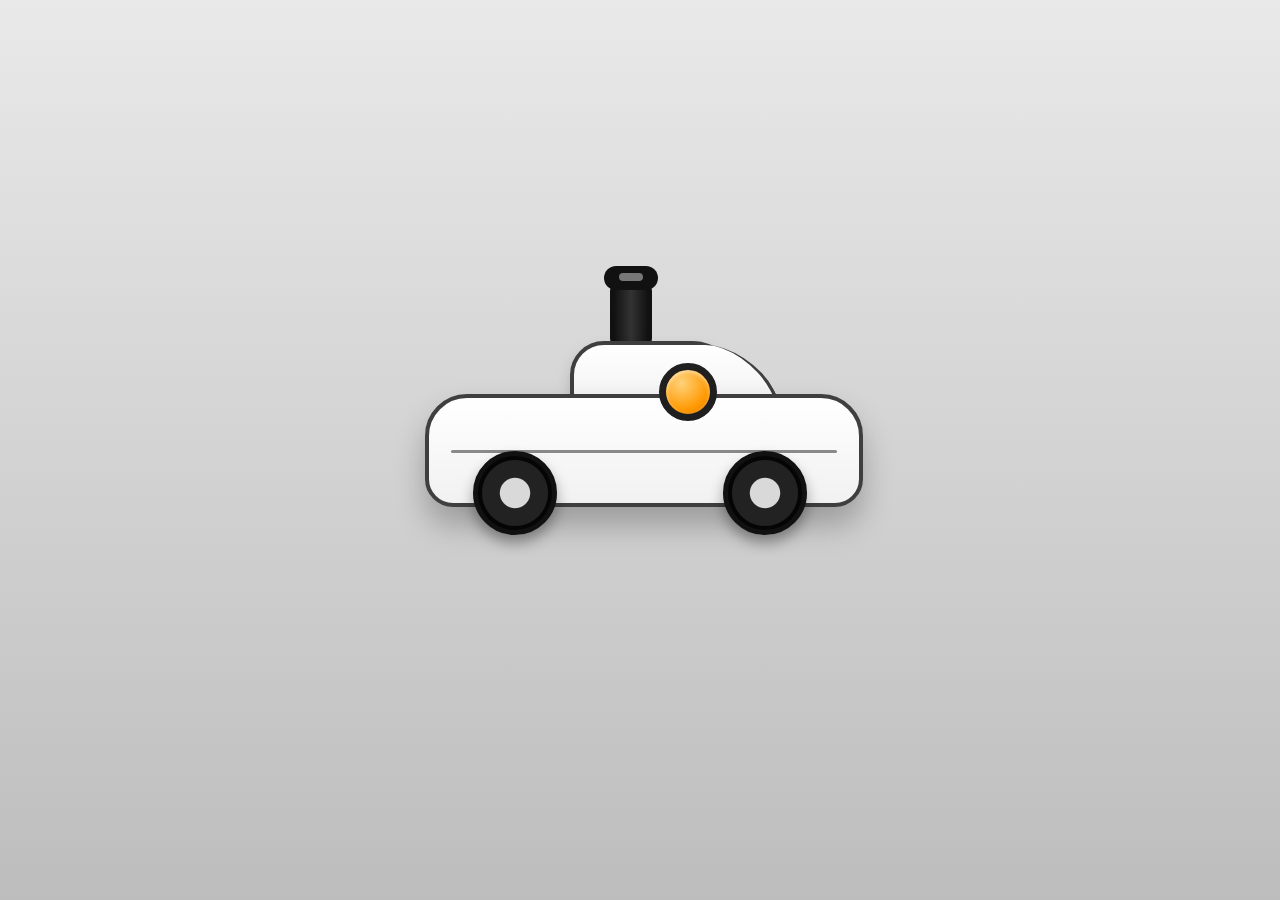
==== car.html @ bdf12ac7 "عربة التنظيف" ====
<!DOCTYPE html>
<html lang="en">
<head>
<meta charset="UTF-8" />
<title>Clean Robot Vehicle</title>

<style>
  body {
    margin: 0;
    height: 100vh;
    background: linear-gradient(180deg, #e9e9e9, #bdbdbd);
    display: flex;
    justify-content: center;
    align-items: center;
  }

  .vehicle {
    position: relative;
    width: 430px;
    height: 170px;
  }

  .body {
    position: absolute;
    bottom: 28px;
    width: 430px;
    height: 105px;
    background: linear-gradient(180deg, #ffffff 0%, #f1f1f1 100%);
    border: 4px solid #3f3f3f;
    border-radius: 42px 42px 28px 28px;
    box-shadow: 0 18px 30px rgba(0,0,0,0.25);
  }

  .body::after {
    content: "";
    position: absolute;
    top: 52px;
    left: 22px;
    right: 22px;
    height: 3px;
    background: #8a8a8a;
    border-radius: 10px;
  }

  .cabin {
    position: absolute;
    left: 145px;
    bottom: 108px;
    width: 160px;
    height: 78px;
    background: linear-gradient(180deg, #ffffff 0%, #eeeeee 100%);
    border: 4px solid #3f3f3f;
    border-radius: 34px 46px 24px 24px;
    box-shadow: 0 8px 15px rgba(0,0,0,0.15);
  }

  .cabin::after {
    content: "";
    position: absolute;
    right: -38px;
    bottom: -4px;
    width: 70px;
    height: 78px;
    background: linear-gradient(180deg, #ffffff 0%, #eeeeee 100%);
    border-right: 4px solid #3f3f3f;
    border-bottom: 4px solid #3f3f3f;
    border-radius: 0 45px 24px 0;
    transform: skewX(28deg);
  }

  .pipe {
    position: absolute;
    left: 185px;
    bottom: 185px;
    width: 34px;
    height: 62px;
    background: linear-gradient(90deg, #111, #333, #111);
    border-radius: 12px;
    border: 4px solid #111;
  }

  .pipe::before {
    content: "";
    position: absolute;
    top: -18px;
    left: -10px;
    width: 54px;
    height: 24px;
    background: #111;
    border-radius: 14px;
  }

  .pipe::after {
    content: "";
    position: absolute;
    top: -11px;
    left: 5px;
    width: 24px;
    height: 8px;
    background: #777;
    border-radius: 8px;
  }

  .window {
    position: absolute;
    left: 85px;
    top: 18px;
    width: 44px;
    height: 44px;
    background: radial-gradient(circle at 35% 30%, #ffd27a, #ff9800 65%, #d86f00);
    border: 7px solid #1f1f1f;
    border-radius: 50%;
    z-index: 3;
    box-shadow: inset 0 2px 4px rgba(255,255,255,0.6);
  }

  .wheel {
    position: absolute;
    bottom: 0;
    width: 74px;
    height: 74px;
    background: radial-gradient(circle, #d9d9d9 0 28%, #222 30% 62%, #050505 64%);
    border-radius: 50%;
    border: 5px solid #111;
    box-shadow: 0 8px 14px rgba(0,0,0,0.35);
  }

  .wheel.left {
    left: 48px;
  }

  .wheel.right {
    right: 48px;
  }
</style>
</head>

<body>
  <div class="vehicle">
    <div class="pipe"></div>

    <div class="cabin">
      <div class="window"></div>
    </div>

    <div class="body"></div>

    <div class="wheel left"></div>
    <div class="wheel right"></div>
  </div>
</body>
</html>
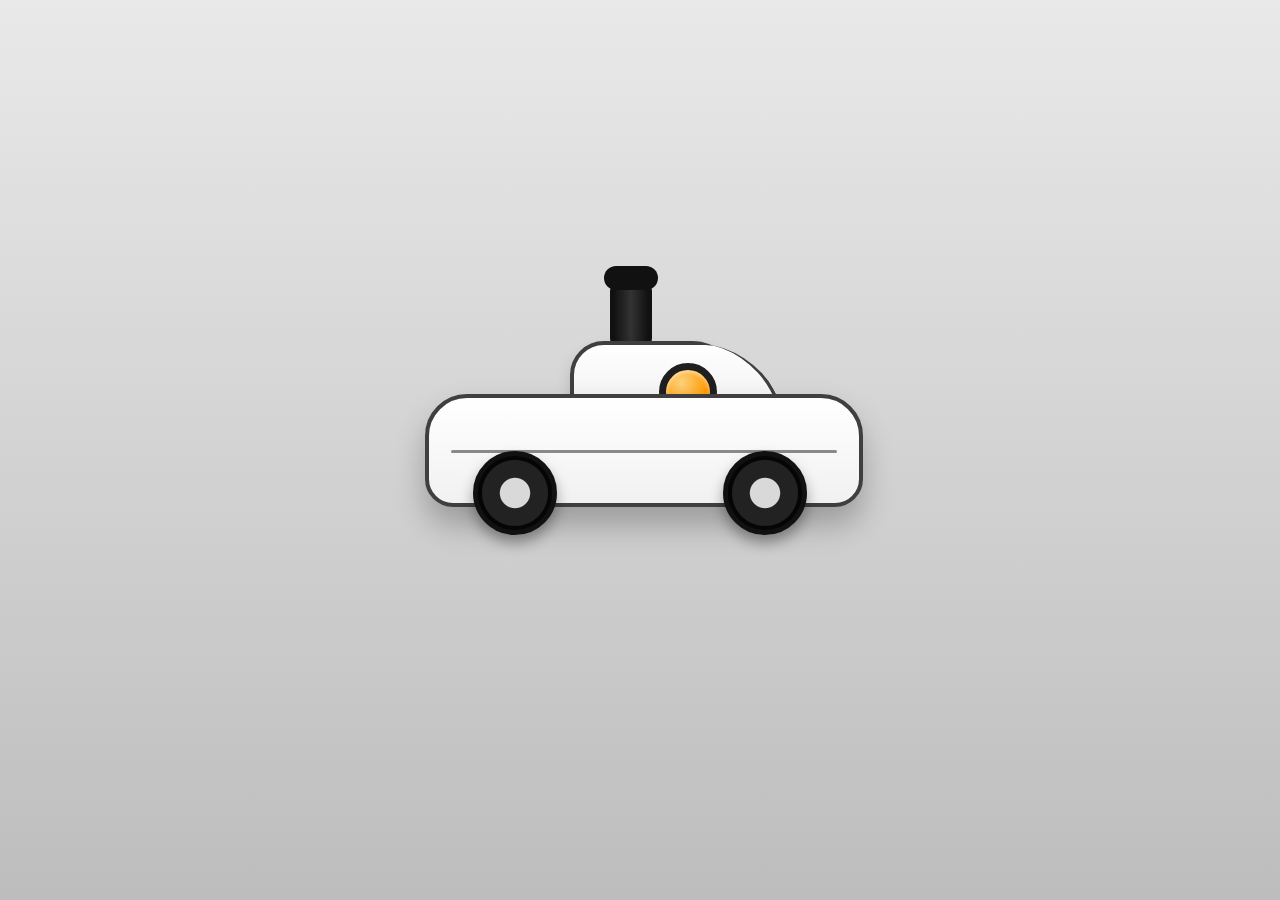
==== commit 4146ce40: "عرض" ====
--- a/car.html
+++ b/car.html
@@ -2,7 +2,7 @@
 <html lang="en">
 <head>
 <meta charset="UTF-8" />
-<title>Clean Robot Vehicle</title>
+<title>Robot Vehicle with Dark Smoke</title>
 
 <style>
   body {
@@ -12,6 +12,7 @@
     display: flex;
     justify-content: center;
     align-items: center;
+    overflow: hidden;
   }
 
   .vehicle {
@@ -20,6 +21,50 @@
     height: 170px;
   }
 
+  /* --- تأثير الدخان الداكن --- */
+  .smoke-container {
+    position: absolute;
+    left: 192px; /* تم تعديله ليتوسط المدخنة */
+    bottom: 240px; /* مكان خروج الدخان */
+    width: 20px;
+    height: 100px;
+  }
+
+  .smoke {
+    position: absolute;
+    bottom: 0;
+    width: 18px; /* تكبير الحجم قليلاً */
+    height: 18px;
+    /* --- تعديل اللون: رمادي داكن جداً وشبه معتم --- */
+    background: rgba(30, 30, 30, 0.9);
+    border-radius: 50%;
+    opacity: 0;
+    filter: blur(4px); /* تقليل التغبيش قليلاً ليظل داكناً */
+    animation: rise 2s infinite ease-out;
+  }
+
+  /* جعل جزيئات الدخان تخرج بتوقيتات وأماكن مختلفة قليلاً */
+  .smoke:nth-child(2) { animation-delay: 0.6s; left: 6px; }
+  .smoke:nth-child(3) { animation-delay: 1.2s; left: -4px; }
+  .smoke:nth-child(4) { animation-delay: 1.8s; left: 2px; } /* إضافة جزئ رابع */
+
+  @keyframes rise {
+    0% {
+      transform: translateY(0) scale(1);
+      opacity: 0;
+    }
+    15% {
+      /* يظهر الدخان بسرعة ويكون داكناً جداً */
+      opacity: 1;
+    }
+    100% {
+      /* يرتفع، يكبر حجمه، ويتلاشى */
+      transform: translateY(-150px) scale(5);
+      opacity: 0;
+    }
+  }
+
+  /* --- باقي عناصر السيارة (دون تغيير) --- */
   .body {
     position: absolute;
     bottom: 28px;
@@ -29,6 +74,7 @@
     border: 4px solid #3f3f3f;
     border-radius: 42px 42px 28px 28px;
     box-shadow: 0 18px 30px rgba(0,0,0,0.25);
+    z-index: 2;
   }
 
   .body::after {
@@ -52,6 +98,7 @@
     border: 4px solid #3f3f3f;
     border-radius: 34px 46px 24px 24px;
     box-shadow: 0 8px 15px rgba(0,0,0,0.15);
+    z-index: 1;
   }
 
   .cabin::after {
@@ -77,6 +124,7 @@
     background: linear-gradient(90deg, #111, #333, #111);
     border-radius: 12px;
     border: 4px solid #111;
+    z-index: 0;
   }
 
   .pipe::before {
@@ -88,17 +136,6 @@
     height: 24px;
     background: #111;
     border-radius: 14px;
-  }
-
-  .pipe::after {
-    content: "";
-    position: absolute;
-    top: -11px;
-    left: 5px;
-    width: 24px;
-    height: 8px;
-    background: #777;
-    border-radius: 8px;
   }
 
   .window {
@@ -123,20 +160,30 @@
     border-radius: 50%;
     border: 5px solid #111;
     box-shadow: 0 8px 14px rgba(0,0,0,0.35);
+    z-index: 3;
+    animation: rotateWheel 2s linear infinite;
   }
 
-  .wheel.left {
-    left: 48px;
+  @keyframes rotateWheel {
+    from { transform: rotate(0deg); }
+    to { transform: rotate(360deg); }
   }
 
-  .wheel.right {
-    right: 48px;
-  }
+  .wheel.left { left: 48px; }
+  .wheel.right { right: 48px; }
 </style>
 </head>
 
 <body>
   <div class="vehicle">
+    <!-- حاوية الدخان -->
+    <div class="smoke-container">
+      <div class="smoke"></div>
+      <div class="smoke"></div>
+      <div class="smoke"></div>
+      <div class="smoke"></div> <!-- إضافة جزئ إضافي لكثافة أعلى -->
+    </div>
+
     <div class="pipe"></div>
 
     <div class="cabin">
